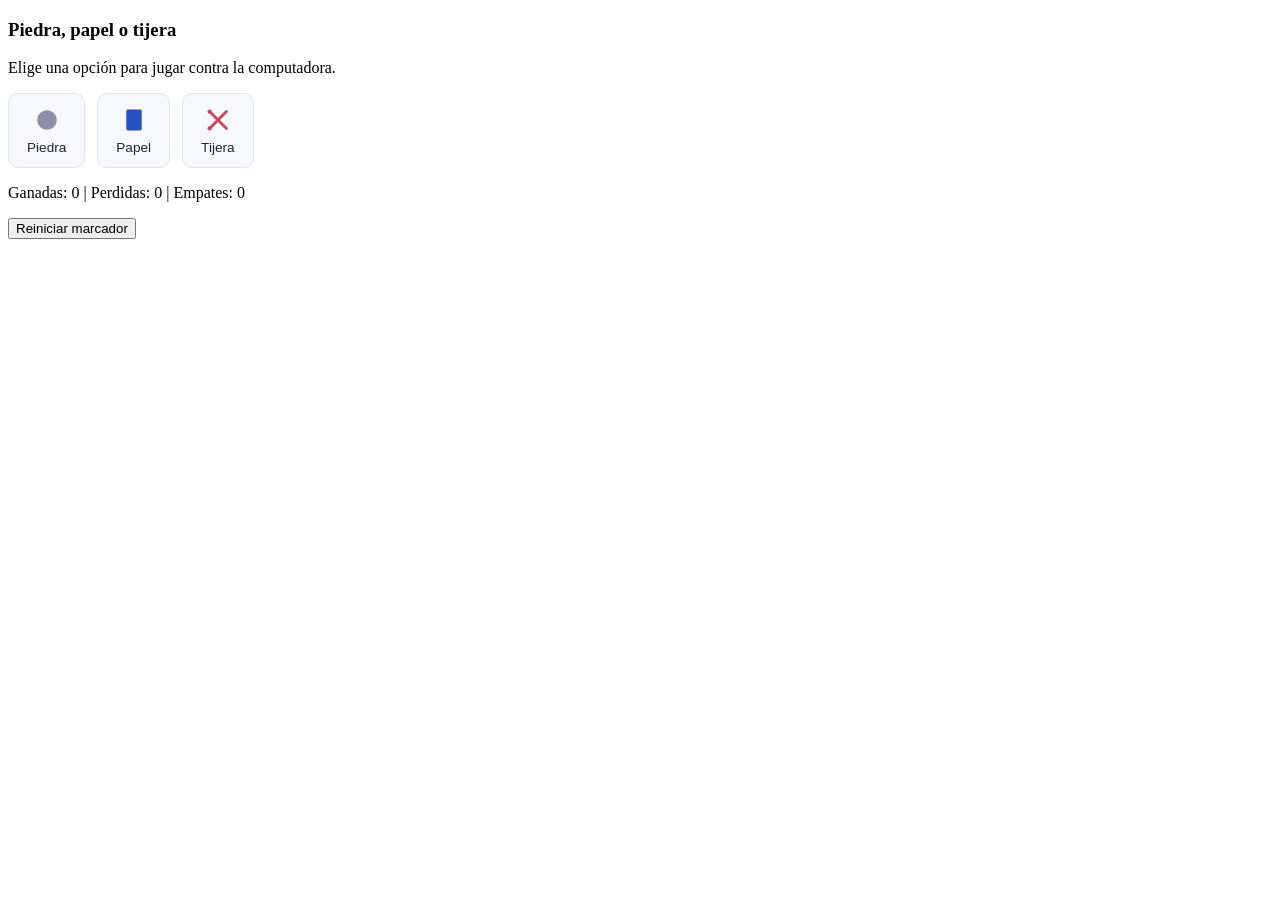
==== PiedraPapelTijera/index.html @ 2ad99730 "1 y 2" ====
<!DOCTYPE html>
<html lang="en">
<head>
    <meta charset="UTF-8">
    <meta name="viewport" content="width=device-width, initial-scale=1.0">
    <title>Document</title>
    <link rel="stylesheet" href="style.css">
</head>
<body>
    <div class="juego">
        <h3>Piedra, papel o tijera</h3>
        <p>Elige una opción para jugar contra la computadora.</p>
        <div class="opciones">
            <button class="btnOpcion" data-opcion="piedra">
            <svg viewBox="0 0 40 40" width="28" height="28"><circle cx="20" cy="20" r="14" fill="#8a8fa3"></circle></svg>
            Piedra
            </button>
            <button class="btnOpcion" data-opcion="papel">
            <svg viewBox="0 0 40 40" width="28" height="28"><rect x="9" y="5" width="22" height="30" rx="2" fill="#2451c4"></rect></svg>
            Papel
            </button>
            <button class="btnOpcion" data-opcion="tijera">
            <svg viewBox="0 0 40 40" width="28" height="28">
                <line x1="8" y1="8" x2="32" y2="32" stroke="#d1435b" stroke-width="4" stroke-linecap="round"></line>
                <line x1="32" y1="8" x2="8" y2="32" stroke="#d1435b" stroke-width="4" stroke-linecap="round"></line>
                <circle cx="8" cy="8" r="3" fill="#d1435b"></circle>
                <circle cx="8" cy="32" r="3" fill="#d1435b"></circle>
            </svg>
            Tijera
            </button>
        </div>
        <p id="resultadoJuego2"></p>
        <p id="marcadorJuego2">Ganadas: 0 | Perdidas: 0 | Empates: 0</p>
        <button id="btnReiniciarJuego2">Reiniciar marcador</button>
    </div>
    <script src="script.js"></script>
</body>
</html>
---- PiedraPapelTijera/style.css ----
.opciones {
  display: flex;
  gap: 12px;
  margin: 16px 0;
}

.btnOpcion {
  display: flex;
  flex-direction: column;
  align-items: center;
  gap: 6px;
  background: #f7f8fd;
  border: 1px solid #e3e5ee;
  border-radius: 10px;
  padding: 12px 18px;
  cursor: pointer;
  font-size: 0.85rem;
  color: #1f2430;
}

.btnOpcion:hover {
  border-color: #2451c4;
}
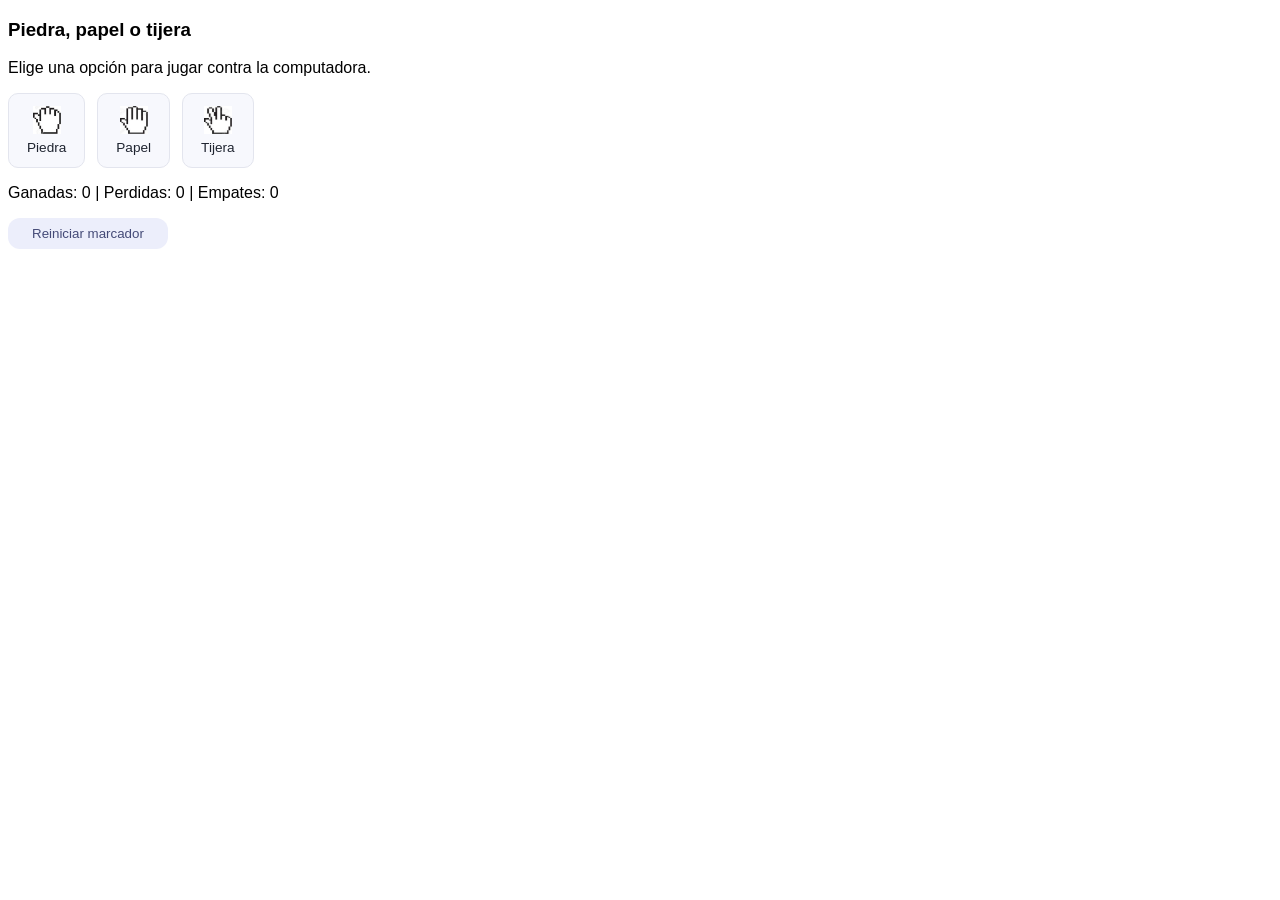
==== commit f206e70b: "New" ====
--- a/PiedraPapelTijera/index.html
+++ b/PiedraPapelTijera/index.html
@@ -12,20 +12,15 @@
         <p>Elige una opción para jugar contra la computadora.</p>
         <div class="opciones">
             <button class="btnOpcion" data-opcion="piedra">
-            <svg viewBox="0 0 40 40" width="28" height="28"><circle cx="20" cy="20" r="14" fill="#8a8fa3"></circle></svg>
+            <img src="/PiedraPapelTijera/img/Piedra.png" width="28px" height="28px">
             Piedra
             </button>
             <button class="btnOpcion" data-opcion="papel">
-            <svg viewBox="0 0 40 40" width="28" height="28"><rect x="9" y="5" width="22" height="30" rx="2" fill="#2451c4"></rect></svg>
+            <img src="/PiedraPapelTijera/img/Papel.png" width="28px" height="28px">
             Papel
             </button>
-            <button class="btnOpcion" data-opcion="tijera">
-            <svg viewBox="0 0 40 40" width="28" height="28">
-                <line x1="8" y1="8" x2="32" y2="32" stroke="#d1435b" stroke-width="4" stroke-linecap="round"></line>
-                <line x1="32" y1="8" x2="8" y2="32" stroke="#d1435b" stroke-width="4" stroke-linecap="round"></line>
-                <circle cx="8" cy="8" r="3" fill="#d1435b"></circle>
-                <circle cx="8" cy="32" r="3" fill="#d1435b"></circle>
-            </svg>
+            <button class="btnOpcion" data-opcion="tijera"> 
+            <img src="/PiedraPapelTijera/img/Tijera.png" width="28px" height="28px">
             Tijera
             </button>
         </div>
--- a/PiedraPapelTijera/style.css
+++ b/PiedraPapelTijera/style.css
@@ -1,3 +1,7 @@
+body{
+  font-family: 'Segoe UI', Tahoma, Geneva, Verdana, sans-serif;
+}
+
 .opciones {
   display: flex;
   gap: 12px;
@@ -11,7 +15,7 @@
   gap: 6px;
   background: #f7f8fd;
   border: 1px solid #e3e5ee;
-  border-radius: 10px;
+  border-radius: 10px;  
   padding: 12px 18px;
   cursor: pointer;
   font-size: 0.85rem;
@@ -20,4 +24,12 @@
 
 .btnOpcion:hover {
   border-color: #2451c4;
+}
+
+#btnReiniciarJuego2{
+  border-radius: 12px;
+  border: none;
+  color: #444A77;
+  background: #ECEEFB;
+  padding: 8px 24px;
 }
